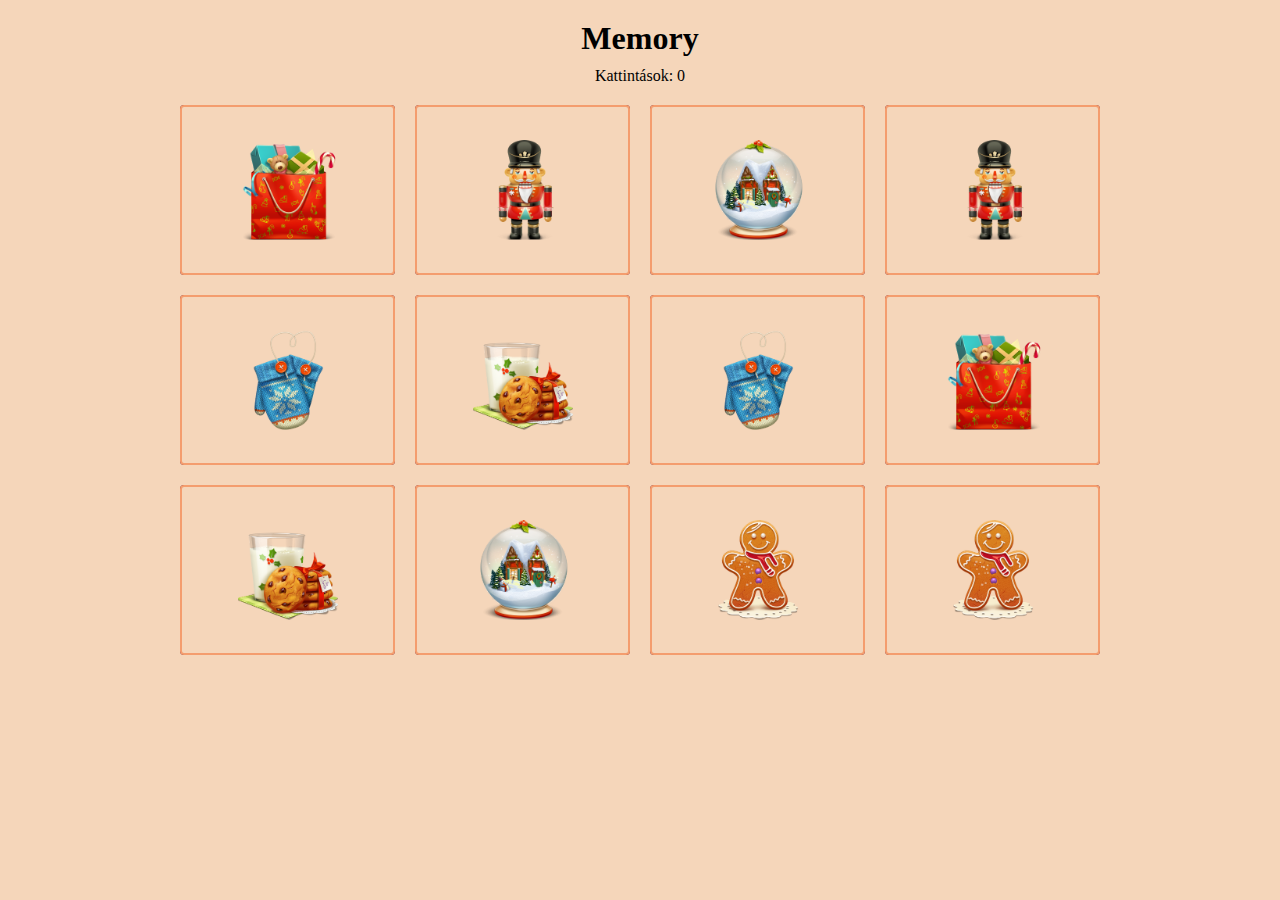
==== Memory/index.html @ d185b4fa "memory" ====
<!DOCTYPE html>
<html lang="en">
<head>
    <meta charset="UTF-8">
    <meta http-equiv="X-UA-Compatible" content="IE=edge">
    <meta name="viewport" content="width=device-width, initial-scale=1.0">
    <title>Memmory Game</title>
    <link rel="stylesheet" href="css/style.css">   
<script defer src="script.js"></script>
</head>
<body>
  <header>
    <div class="head">
        <h1>Memory</h1>
        <div class="pont">Kattintások: <span>0</span></div>
    
    </div>
    
  </header>
        

    <div class="container">
        <div class="kartya">
            <div class="front" data-index="1"><img src="css/img/1.png" alt=""></div>
            <div class="back"></div>
        </div>
        <div class="kartya">
            <div class="front" data-index="1"><img src="css/img/2.png" alt=""></div>
            <div class="back"></div>
        </div>
        <div class="kartya">
            <div class="front" data-index="2"><img src="css/img/3.png" alt=""></div>
            <div class="back"></div>
        </div>
        <div class="kartya">
            <div class="front" data-index="2"><img src="css/img/4.png" alt=""></div>
            <div class="back"></div>
        </div>
        <div class="kartya">
            <div class="front" data-index="3"><img src="css/img/5.png" alt=""></div>
            <div class="back"></div>
        </div>
        <div class="kartya">
            <div class="front" data-index="3"><img src="css/img/6.png" alt=""></div>
            <div class="back"></div>
        </div>
        <div class="kartya">
            <div class="front" data-index="4"><img src="css/img/7.png" alt=""></div>
            <div class="back"></div>
        </div>
        <div class="kartya">
            <div class="front" data-index="4"><img src="css/img/8.png" alt=""></div>
            <div class="back"></div>
        </div>
        <div class="kartya">
            <div class="front" data-index="5"><img src="css/img/9.png" alt=""></div>
            <div class="back"></div>
        </div>
        <div class="kartya">
            <div class="front" data-index="5"><img src="css/img/10.png" alt=""></div>
            <div class="back"></div>
        </div>
        <div class="kartya">
            <div class="front" data-index="6"><img src="css/img/11.png" alt=""></div>
            <div class="back"></div>
        </div>
        <div class="kartya">
            <div class="front" data-index="6"><img src="css/img/12.png" alt=""></div>
            <div class="back"></div>
        </div>
    </div>
</body>
</html>
---- Memory/css/style.css ----
* {
  padding: 0;
  margin: 0;
  box-sizing: border-box;
}
body {
  background-color: #F5D6BA;
}

.head {
  margin: auto;
  display: flex;
  justify-content: center;
  align-items: center;
  flex-direction: column;
  margin-top: 20px;
  color: rgb(0, 0, 0);
}

.pont {
  margin-top: 10px;
}

.container {
  max-width: 960px;
  display: grid;
  grid-template-columns: repeat(3, auto);
  gap: 20px;
  margin: auto;
  padding: 20px;
}

.kartya div {
  height: 130px;
  border-radius: 4px;
}

.kartya {
  position: relative;
  cursor: pointer;
}


.front {
  position: absolute;
  height: 100%;
  width: 100%;
  display: flex;
  justify-content: center;
  align-items: center;
  border: 2px solid #F49D6E;
  background-color: #F5D6BA;
  transform: rotateY(90deg);
}

.back {
  background-color: #641737;
}

img {
  height: 100px;
  width: 100px;
}

.flip {
  transform: rotateY(0deg);
}
.match {
  transform: rotateY(0deg);
}

.show {
  transform: rotateY(0deg);
}


 .head{
    max-width: 760px;
  }

  .container {
    grid-template-columns: repeat(4, auto);
  }

  .kartya div {
    height: 170px;
  }
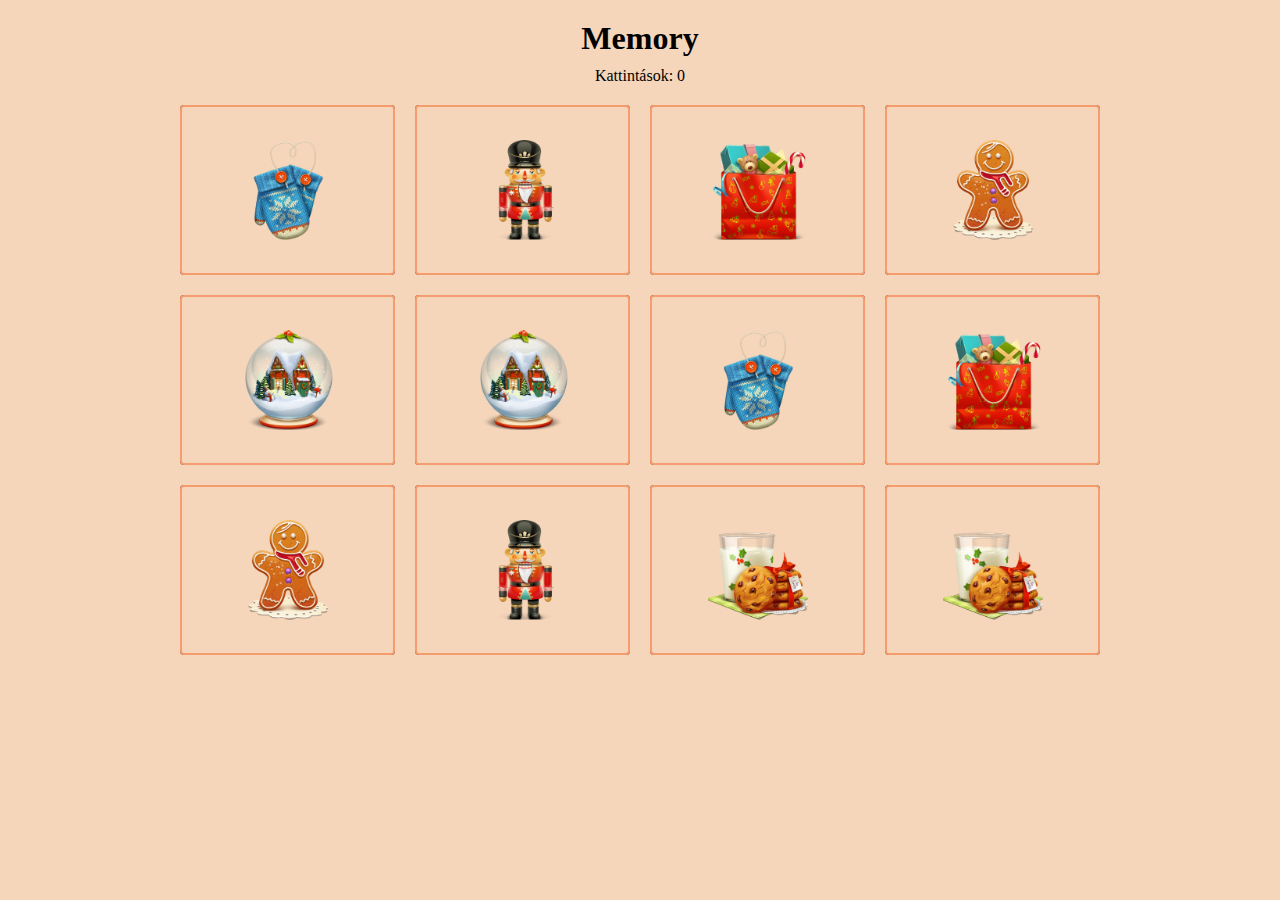
==== commit 26125995: "alert" ====
--- a/Memory/index.html
+++ b/Memory/index.html
@@ -4,7 +4,7 @@
     <meta charset="UTF-8">
     <meta http-equiv="X-UA-Compatible" content="IE=edge">
     <meta name="viewport" content="width=device-width, initial-scale=1.0">
-    <title>Memmory Game</title>
+    <title>Memory Game</title>
     <link rel="stylesheet" href="css/style.css">   
 <script defer src="script.js"></script>
 </head>
